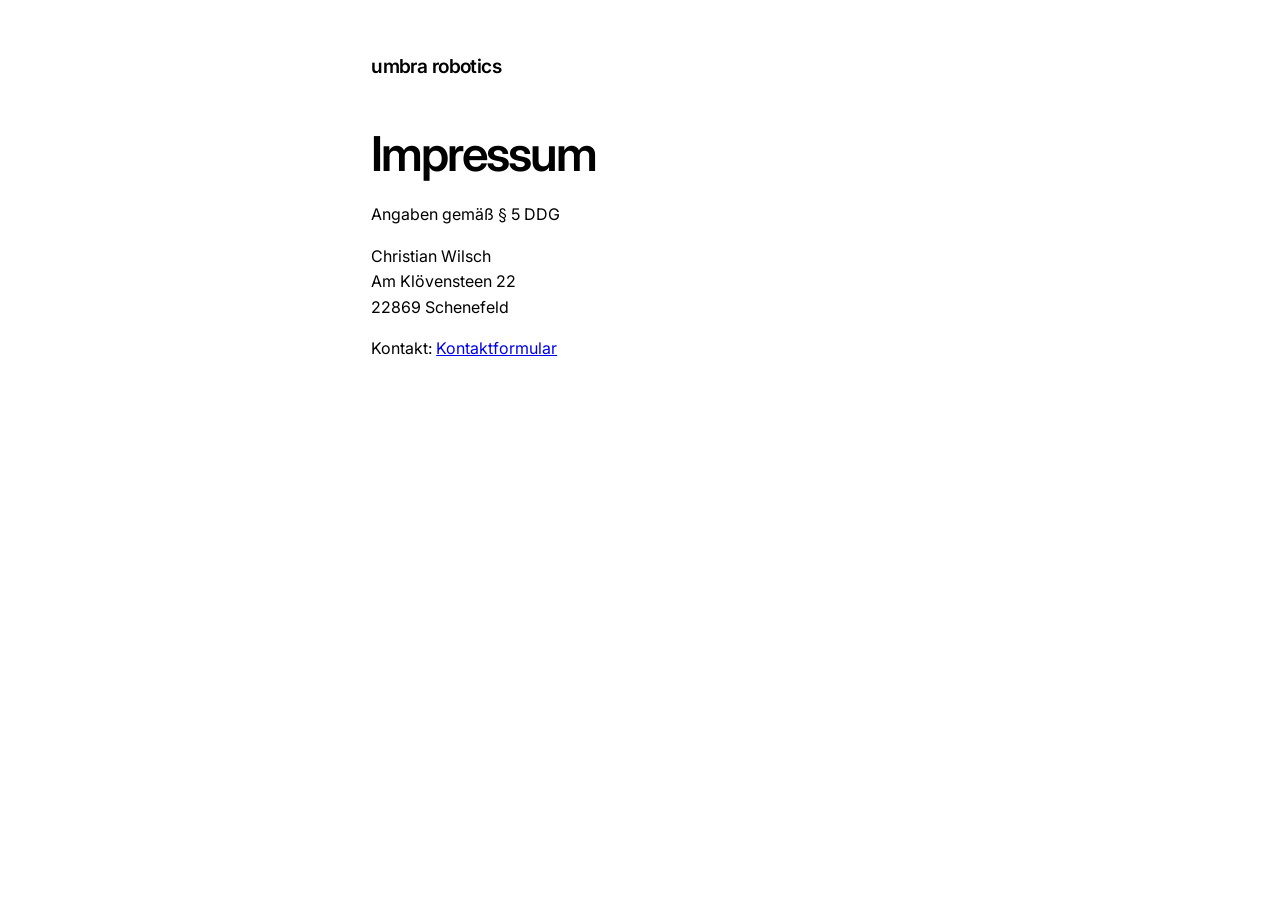
==== impressum.html @ 7c784b23 "Sprechblasen sauber nacheinander einblenden, CSS-Cache umgehen Co-Authored-By: Claude Opus 5.5 <nore" ====
<!DOCTYPE html>
<html lang="de">
<head>
  <meta charset="UTF-8">
  <meta name="viewport" content="width=device-width, initial-scale=1.0">
  <title>Impressum – umbra robotics</title>
  <meta name="robots" content="noindex">
  <link rel="icon" type="image/png" href="Screenshot 2026-02-05 191718.png">
  <link href="https://fonts.googleapis.com/css2?family=Inter:wght@400;500;600&display=swap" rel="stylesheet">
  <link rel="stylesheet" href="style.css?v=20261013b">
</head>
<body>
  <main class="page">
    <a class="wordmark" href="./">umbra robotics</a>
    <h1>Impressum</h1>
    <p>Angaben gemäß § 5 DDG</p>
    <p>Christian Wilsch<br>Am Klövensteen 22<br>22869 Schenefeld</p>
    <p>Kontakt: <a href="./#kontakt">Kontaktformular</a></p>
  </main>
</body>
</html>
---- style.css ----
:root {
  --black: #000;
  --white: #fff;
  --grey: #8a8a8a;
  --line: #e4e4e4;
  --gutter: clamp(16px, 4vw, 56px);
}

* { box-sizing: border-box; }

html { scroll-behavior: smooth; }

html, body {
  margin: 0;
  background: var(--white);
  color: var(--black);
  font-family: Inter, system-ui, sans-serif;
  -webkit-font-smoothing: antialiased;
}

/* Hero */

.hero {
  position: relative;
  min-height: 100svh;
  display: flex;
  flex-direction: column;
  justify-content: space-between;
  padding: var(--gutter);
  overflow: hidden;
  isolation: isolate;
  background: var(--black);
  color: var(--white);
}

.hero-video {
  position: absolute;
  inset: 0;
  width: 100%;
  height: 100%;
  object-fit: cover;
  z-index: -1;
}

/* dunkelt nur die Ränder ab, Pepper in der Mitte bleibt hell */
.hero::after {
  content: "";
  position: absolute;
  inset: 0;
  z-index: -1;
  background:
    linear-gradient(to bottom, rgb(0 0 0 / .45), transparent 22%),
    linear-gradient(to top, rgb(0 0 0 / .9) 20%, rgb(0 0 0 / .55) 45%, transparent 70%);
}

.bar {
  display: flex;
  justify-content: space-between;
  align-items: center;
}

.wordmark {
  font-weight: 600;
  font-size: 1.2rem;
  letter-spacing: -0.03em;
}

.bar-link {
  color: inherit;
  text-decoration: none;
  font-weight: 500;
}
.bar-link:hover { opacity: .7; }

.hero-text { max-width: 40rem; margin: 0 auto; text-align: center; }

h1 {
  margin: 0 0 0.35em;
  font-size: clamp(2.6rem, 6.5vw, 5.25rem);
  font-weight: 600;
  line-height: 1;
  letter-spacing: -0.045em;
}

.hero-text p {
  margin: 0 0 1.75rem;
  font-size: clamp(1.05rem, 1.5vw, 1.2rem);
  line-height: 1.45;
  color: #d6d6d6;
  max-width: 28rem;
  margin-left: auto;
  margin-right: auto;
}

.btn {
  display: inline-block;
  padding: 0.95em 1.7em;
  border: 0;
  border-radius: 999px;
  background: var(--white);
  color: var(--black);
  font: 600 1rem/1 Inter, system-ui, sans-serif;
  text-decoration: none;
  cursor: pointer;
}
.btn:hover { opacity: .85; }
.btn-dark { background: var(--black); color: var(--white); }

/* So funktioniert's */

.how {
  max-width: 72rem;
  margin: 0 auto;
  text-align: center;
  padding: clamp(64px, 12vw, 140px) var(--gutter) 0;
}

.steps {
  list-style: none;
  margin: 2.5rem 0 0;
  padding: 0;
  display: grid;
  grid-template-columns: repeat(auto-fit, minmax(15rem, 1fr));
  gap: 2.5rem;
  counter-reset: step;
}

.steps li { counter-increment: step; }

.steps li::before {
  content: counter(step);
  display: grid;
  place-items: center;
  width: 2.5rem;
  height: 2.5rem;
  margin: 0 auto 1.25rem;
  border-radius: 50%;
  background: var(--black);
  color: var(--white);
  font-weight: 600;
}

h3 {
  margin: 0 0 0.5rem;
  font-size: 1.3rem;
  font-weight: 600;
  letter-spacing: -0.02em;
  line-height: 1.25;
}

.steps p {
  color: var(--grey);
  line-height: 1.5;
  max-width: 22rem;
  margin: 0 auto;
}

/* Tablet-Mockup */

.device {
  margin: clamp(48px, 8vw, 96px) 0 0;
  padding: clamp(32px, 7vw, 96px) clamp(16px, 5vw, 80px);
  border-radius: 28px;
  background: radial-gradient(120% 90% at 50% 0%, #fafafa, #e9e9eb);
  text-align: center;
}

.tablet {
  max-width: 760px;
  margin: 0 auto;
  padding: clamp(10px, 1.8vw, 18px);
  border-radius: clamp(18px, 3vw, 34px);
  background: linear-gradient(145deg, #2a2a2c, #0a0a0a);
  box-shadow:
    inset 0 0 0 1.5px #3a3a3c,
    0 2px 4px rgb(0 0 0 / .08),
    0 30px 60px -20px rgb(0 0 0 / .35),
    0 60px 120px -40px rgb(0 0 0 / .25);
}

.screen {
  position: relative;
  container-type: inline-size;
  aspect-ratio: 16 / 10;
  border-radius: clamp(10px, 1.8vw, 18px);
  overflow: hidden;
  text-align: left;
}

.slide {
  position: absolute;
  inset: 0;
  display: grid;
  grid-template-columns: 1.05fr 1fr;
  gap: clamp(8px, 1.6vw, 16px);
  padding: clamp(8px, 1.6vw, 16px);
  background: #eef0f3;
  color: #111;
  opacity: 0;
  transition: opacity .8s ease;
}
.slide.is-active { opacity: 1; }

.slide-solar  { --brand: #e8590c; }
.slide-kueche { --brand: #1f6fd6; }
.slide-kaffee { --brand: #7a4a2a; }

.slide-photo {
  position: relative;
  border-radius: clamp(8px, 1.4vw, 14px);
  background: center / cover no-repeat;
}

.slide-logo {
  position: absolute;
  top: 6%;
  left: 5%;
  display: inline-flex;
  align-items: center;
  gap: 0.45em;
  padding: 0.35em 0.75em 0.35em 0.35em;
  border-radius: 0.6em;
  background: rgb(255 255 255 / .94);
  box-shadow: 0 2px 8px rgb(0 0 0 / .12);
  font-size: clamp(0.5rem, 1.2vw, 0.8rem);
  font-size: 2.3cqw;
  font-weight: 600;
}

.slide-mark {
  display: grid;
  place-items: center;
  width: 1.8em;
  height: 1.8em;
  border-radius: 0.45em;
  background: var(--brand);
  color: #fff;
}

.slide-side {
  display: flex;
  flex-direction: column;
  justify-content: space-between;
  gap: 6%;
}

.slide-title {
  margin: 0;
  padding: 2% 2% 0 0;
  font-size: clamp(0.8rem, 2.6vw, 1.9rem);
  font-size: 4.6cqw;
  font-weight: 700;
  line-height: 1.15;
  letter-spacing: -0.02em;
}

.slide-button {
  height: 55%;
  display: flex;
  flex-direction: column;
  align-items: center;
  justify-content: center;
  gap: 0.7em;
  border-radius: clamp(8px, 1.4vw, 14px);
  background: var(--brand);
  color: #fff;
  font-size: clamp(0.6rem, 1.7vw, 1.25rem);
  font-size: 3.1cqw;
  font-weight: 600;
}

.slide-button svg {
  width: 2.6em;
  height: 2.6em;
  padding: 0.5em;
  border-radius: 50%;
  box-shadow: 0 0 0 1.5px rgb(255 255 255 / .55), 0 0 0 0.45em rgb(255 255 255 / .12);
}

/* Gesprächsbeispiel unter dem Tablet */

.chat {
  display: grid;
  max-width: 560px;
  margin: clamp(28px, 4vw, 44px) auto 0;
  text-align: left;
}

.chat-set {
  grid-area: 1 / 1;
  display: grid;
  gap: 10px;
  opacity: 0;
  transition: opacity .4s ease;
}
.chat-set.is-active { opacity: 1; transition-delay: .45s; }

.bubble {
  max-width: 80%;
  margin: 0;
  padding: 0.75em 1.1em;
  border-radius: 20px;
  font-size: clamp(0.95rem, 1.6vw, 1.05rem);
  line-height: 1.4;
}

.bubble-visitor {
  justify-self: end;
  background: #fff;
  color: var(--black);
  border-bottom-right-radius: 6px;
  box-shadow: 0 1px 2px rgb(0 0 0 / .06);
}

.bubble-pepper {
  justify-self: start;
  background: var(--black);
  color: var(--white);
  border-bottom-left-radius: 6px;
}
.bubble-pepper::before {
  content: "Pepper";
  display: block;
  margin-bottom: 0.2em;
  font-size: 0.75em;
  font-weight: 600;
  opacity: .6;
}

.device figcaption {
  margin-top: clamp(24px, 4vw, 40px);
  font-size: 0.9rem;
  color: var(--grey);
}

/* Preis */

.price {
  max-width: 72rem;
  margin: clamp(64px, 12vw, 140px) auto 0;
  text-align: center;
  padding: 0 var(--gutter);
}

.price-amount {
  margin: 0;
  font-size: clamp(3.5rem, 11vw, 8rem);
  font-weight: 600;
  letter-spacing: -0.06em;
  line-height: 1;
}

.price-amount sup {
  font-size: 0.35em;
  vertical-align: super;
  margin-left: 0.05em;
  letter-spacing: 0;
}

.price-note {
  max-width: 34rem;
  margin: 2rem auto 0;
  font-size: 0.8rem;
  line-height: 1.5;
  color: var(--grey);
}

.price-unit {
  margin: 0.4rem 0 2rem;
  font-size: 1.25rem;
  color: var(--grey);
}

/* Kontakt */

.contact {
  width: calc(100% - 2 * var(--gutter));
  max-width: 40rem;
  margin: clamp(64px, 12vw, 140px) auto;
  padding: clamp(32px, 6vw, 64px);
  border-radius: 28px;
  background: var(--black);
  color: var(--white);
  text-align: center;
}

h2 {
  margin: 0 0 0.4em;
  font-size: clamp(2rem, 4.5vw, 3rem);
  font-weight: 600;
  letter-spacing: -0.04em;
  line-height: 1.05;
}

.lead {
  margin: 0 auto 2.5rem;
  max-width: 26rem;
  color: var(--grey);
  font-size: 1.1rem;
  line-height: 1.45;
}

form { display: grid; gap: 1.25rem; text-align: left; }

label {
  display: grid;
  gap: 0.4rem;
  font-size: 0.9rem;
  font-weight: 500;
}

input, textarea {
  width: 100%;
  padding: 0.9em 1em;
  border: 1px solid #2c2c2e;
  border-radius: 12px;
  background: #1c1c1e;
  font: 400 1rem/1.4 Inter, system-ui, sans-serif;
  color: var(--white);
}
input::placeholder, textarea::placeholder { color: #6e6e73; }
input:focus, textarea:focus { outline: none; border-color: var(--white); }
textarea { resize: vertical; }

form .btn { width: 100%; margin-top: 0.5rem; }

.honey { display: none; }

.thanks {
  display: none;
  margin: 0 0 2rem;
  padding: 1em 1.2em;
  border-radius: 12px;
  background: var(--white);
  color: var(--black);
  font-weight: 500;
}
.thanks:target { display: block; }

/* Footer und Unterseiten */

.footer {
  display: flex;
  justify-content: space-between;
  padding: 24px var(--gutter);
  border-top: 1px solid var(--line);
  font-size: 0.875rem;
  color: var(--grey);
}
.footer a { color: inherit; }

.page {
  max-width: 40rem;
  margin: 0 auto;
  padding: var(--gutter);
  line-height: 1.6;
}
.page .wordmark { color: var(--black); text-decoration: none; }
.page h1 { font-size: clamp(2rem, 5vw, 3rem); margin: 3rem 0 1.5rem; }

a:focus-visible, button:focus-visible {
  outline: 3px solid currentColor;
  outline-offset: 4px;
}

@media (max-width: 640px) {
  .hero::after {
    background:
      linear-gradient(to bottom, rgb(0 0 0 / .45), transparent 20%),
      linear-gradient(to top, rgb(0 0 0 / .92) 25%, transparent 65%);
  }
  .steps { gap: 2rem; }
  .device { padding: 28px 12px; border-radius: 22px; }
  .tablet { padding: 7px; border-radius: 16px; }
  .screen { border-radius: 10px; }
}

@media (prefers-reduced-motion: reduce) {
  html { scroll-behavior: auto; }
  .hero-video { display: none; }
  .hero { background: url("hero.jpg") center / cover; }
}
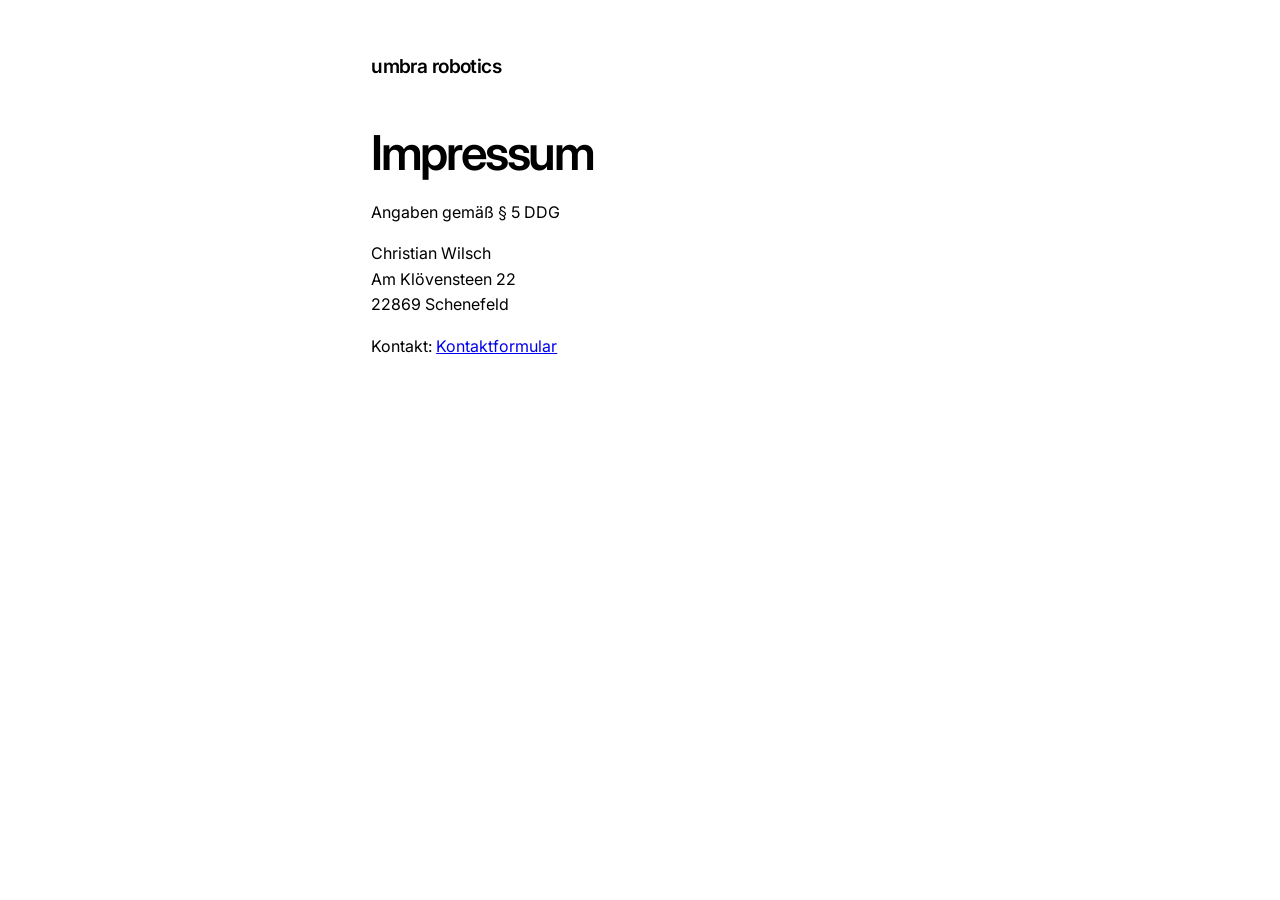
==== commit 75709eeb: "Hero-Überschrift linksbündig und groß, Schritt-Nummern zurück Co-Authored-By: Claude Opus 5.5 <norep" ====
--- a/impressum.html
+++ b/impressum.html
@@ -7,7 +7,7 @@
   <meta name="robots" content="noindex">
   <link rel="icon" type="image/png" href="Screenshot 2026-02-05 191718.png">
   <link href="https://fonts.googleapis.com/css2?family=Inter:wght@400;500;600&display=swap" rel="stylesheet">
-  <link rel="stylesheet" href="style.css?v=20261013b">
+  <link rel="stylesheet" href="style.css?v=20261013d">
 </head>
 <body>
   <main class="page">
--- a/style.css
+++ b/style.css
@@ -50,10 +50,14 @@
   z-index: -1;
   background:
     linear-gradient(to bottom, rgb(0 0 0 / .45), transparent 22%),
-    linear-gradient(to top, rgb(0 0 0 / .9) 20%, rgb(0 0 0 / .55) 45%, transparent 70%);
+    linear-gradient(to top, rgb(0 0 0 / .9) 15%, rgb(0 0 0 / .5) 42%, transparent 68%),
+    linear-gradient(to right, rgb(0 0 0 / .45), transparent 55%);
 }
 
 .bar {
+  width: 100%;
+  max-width: 72rem;
+  margin: 0 auto;
   display: flex;
   justify-content: space-between;
   align-items: center;
@@ -72,14 +76,14 @@
 }
 .bar-link:hover { opacity: .7; }
 
-.hero-text { max-width: 40rem; margin: 0 auto; text-align: center; }
+.hero-text { width: 100%; max-width: 72rem; margin: 0 auto; text-align: left; }
 
 h1 {
   margin: 0 0 0.35em;
-  font-size: clamp(2.6rem, 6.5vw, 5.25rem);
-  font-weight: 600;
-  line-height: 1;
-  letter-spacing: -0.045em;
+  font-size: clamp(3.25rem, 9vw, 8.5rem);
+  font-weight: 600;
+  line-height: 0.95;
+  letter-spacing: -0.05em;
 }
 
 .hero-text p {
@@ -87,9 +91,7 @@
   font-size: clamp(1.05rem, 1.5vw, 1.2rem);
   line-height: 1.45;
   color: #d6d6d6;
-  max-width: 28rem;
-  margin-left: auto;
-  margin-right: auto;
+  max-width: 30rem;
 }
 
 .btn {
@@ -115,18 +117,36 @@
   padding: clamp(64px, 12vw, 140px) var(--gutter) 0;
 }
 
+.how h2 {
+  max-width: 18em;
+  text-wrap: balance;
+  margin: 0 auto;
+  font-size: clamp(2.25rem, 5.5vw, 4.5rem);
+  line-height: 1.02;
+  letter-spacing: -0.045em;
+}
+
 .steps {
   list-style: none;
-  margin: 2.5rem 0 0;
+  max-width: 64rem;
+  margin: clamp(40px, 6vw, 72px) auto 0;
   padding: 0;
   display: grid;
-  grid-template-columns: repeat(auto-fit, minmax(15rem, 1fr));
-  gap: 2.5rem;
-  counter-reset: step;
-}
-
+  grid-template-columns: repeat(3, 1fr);
+  gap: clamp(2rem, 4vw, 3.5rem);
+}
+
+.steps li {
+  font-size: clamp(1.2rem, 1.7vw, 1.5rem);
+  font-weight: 500;
+  line-height: 1.3;
+  letter-spacing: -0.02em;
+  color: var(--grey);
+}
+.steps strong { color: var(--black); font-weight: 600; }
+
+.steps { counter-reset: step; }
 .steps li { counter-increment: step; }
-
 .steps li::before {
   content: counter(step);
   display: grid;
@@ -137,22 +157,9 @@
   border-radius: 50%;
   background: var(--black);
   color: var(--white);
-  font-weight: 600;
-}
-
-h3 {
-  margin: 0 0 0.5rem;
-  font-size: 1.3rem;
-  font-weight: 600;
-  letter-spacing: -0.02em;
-  line-height: 1.25;
-}
-
-.steps p {
-  color: var(--grey);
-  line-height: 1.5;
-  max-width: 22rem;
-  margin: 0 auto;
+  font-size: 1rem;
+  font-weight: 600;
+  letter-spacing: 0;
 }
 
 /* Tablet-Mockup */
@@ -350,9 +357,13 @@
   line-height: 1;
 }
 
+.price-amount span { position: relative; }
+
 .price-amount sup {
+  position: absolute;
+  top: 0.15em;
+  left: 100%;
   font-size: 0.35em;
-  vertical-align: super;
   margin-left: 0.05em;
   letter-spacing: 0;
 }
@@ -440,6 +451,9 @@
 /* Footer und Unterseiten */
 
 .footer {
+  max-width: 72rem;
+  margin: 0 auto;
+  box-sizing: content-box;
   display: flex;
   justify-content: space-between;
   padding: 24px var(--gutter);
@@ -467,9 +481,9 @@
   .hero::after {
     background:
       linear-gradient(to bottom, rgb(0 0 0 / .45), transparent 20%),
-      linear-gradient(to top, rgb(0 0 0 / .92) 25%, transparent 65%);
+      linear-gradient(to top, rgb(0 0 0 / .95), rgb(0 0 0 / .85) 30%, transparent 70%);
   }
-  .steps { gap: 2rem; }
+  .steps { grid-template-columns: 1fr; max-width: 24rem; gap: 1.75rem; }
   .device { padding: 28px 12px; border-radius: 22px; }
   .tablet { padding: 7px; border-radius: 16px; }
   .screen { border-radius: 10px; }
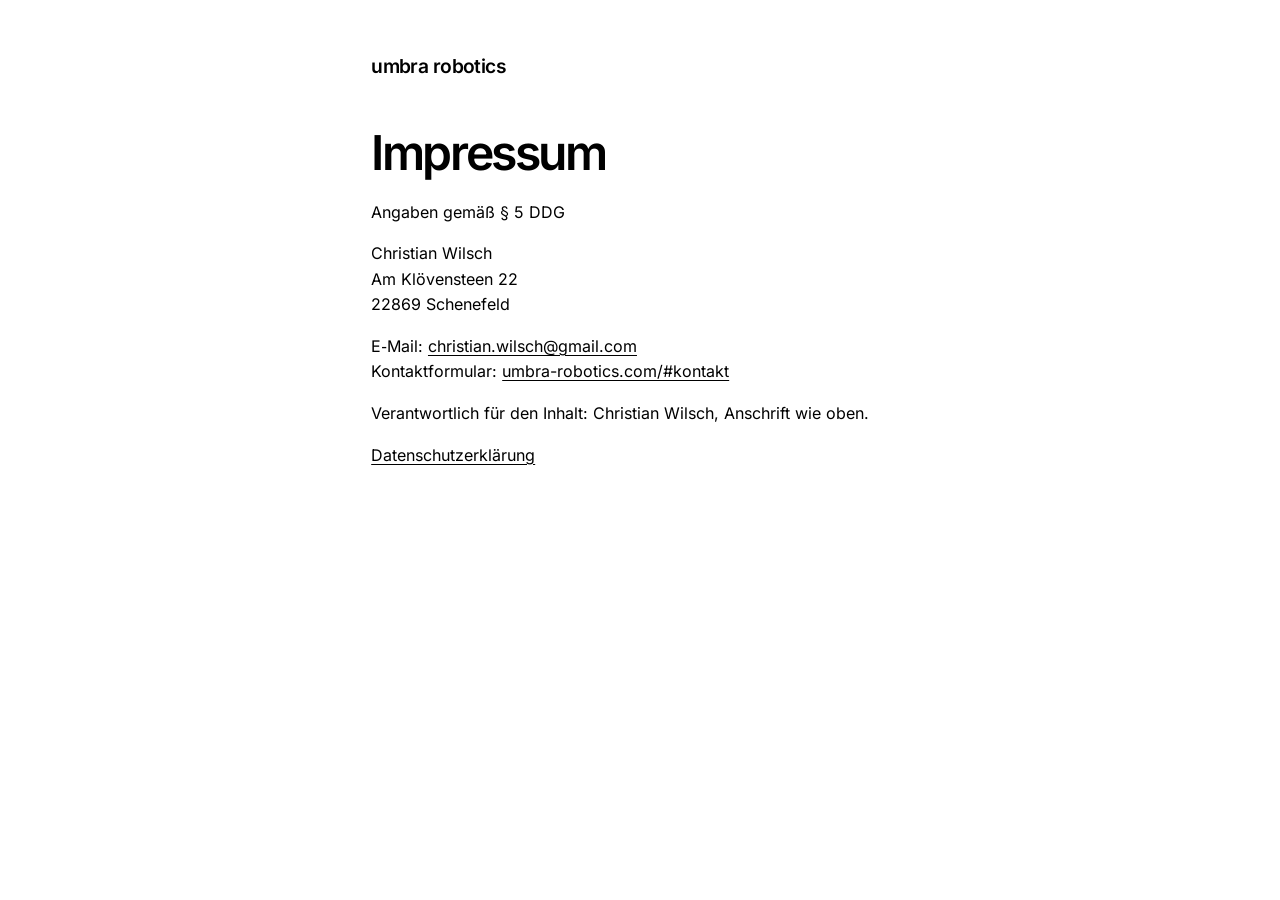
==== commit e14d9d54: "Datenschutzerklärung, E-Mail im Impressum, Schrift selbst gehostet, Preis-Hinweis Co-Authored-By: Cl" ====
--- a/impressum.html
+++ b/impressum.html
@@ -6,8 +6,8 @@
   <title>Impressum – umbra robotics</title>
   <meta name="robots" content="noindex">
   <link rel="icon" type="image/png" href="Screenshot 2026-02-05 191718.png">
-  <link href="https://fonts.googleapis.com/css2?family=Inter:wght@400;500;600&display=swap" rel="stylesheet">
-  <link rel="stylesheet" href="style.css?v=20261013d">
+  <link rel="preload" href="fonts/inter-latin.woff2" as="font" type="font/woff2" crossorigin>
+  <link rel="stylesheet" href="style.css?v=20261013i">
 </head>
 <body>
   <main class="page">
@@ -15,7 +15,9 @@
     <h1>Impressum</h1>
     <p>Angaben gemäß § 5 DDG</p>
     <p>Christian Wilsch<br>Am Klövensteen 22<br>22869 Schenefeld</p>
-    <p>Kontakt: <a href="./#kontakt">Kontaktformular</a></p>
+    <p>E‑Mail: <a href="mailto:christian.wilsch@gmail.com">christian.wilsch@gmail.com</a><br>Kontaktformular: <a href="./#kontakt">umbra-robotics.com/#kontakt</a></p>
+    <p>Verantwortlich für den Inhalt: Christian Wilsch, Anschrift wie oben.</p>
+    <p><a href="datenschutz.html">Datenschutzerklärung</a></p>
   </main>
 </body>
 </html>
--- a/style.css
+++ b/style.css
@@ -1,3 +1,21 @@
+/* Inter, selbst gehostet (kein Abruf bei Google) */
+@font-face {
+  font-family: Inter;
+  font-style: normal;
+  font-weight: 100 900;
+  font-display: swap;
+  src: url("fonts/inter-latin.woff2") format("woff2");
+  unicode-range: U+0000-00FF, U+0131, U+0152-0153, U+02BB-02BC, U+02C6, U+02DA, U+02DC, U+0304, U+0308, U+0329, U+2000-206F, U+20AC, U+2122, U+2191, U+2193, U+2212, U+2215, U+FEFF, U+FFFD;
+}
+@font-face {
+  font-family: Inter;
+  font-style: normal;
+  font-weight: 100 900;
+  font-display: swap;
+  src: url("fonts/inter-latin-ext.woff2") format("woff2");
+  unicode-range: U+0100-02BA, U+02BD-02C5, U+02C7-02CC, U+02CE-02D7, U+02DD-02FF, U+1D00-1DBF, U+1E00-1E9F, U+1EF2-1EFF, U+2020, U+20A0-20AB, U+20AD-20C4, U+2113, U+2C60-2C7F, U+A720-A7FF;
+}
+
 :root {
   --black: #000;
   --white: #fff;
@@ -55,9 +73,6 @@
 }
 
 .bar {
-  width: 100%;
-  max-width: 72rem;
-  margin: 0 auto;
   display: flex;
   justify-content: space-between;
   align-items: center;
@@ -76,7 +91,8 @@
 }
 .bar-link:hover { opacity: .7; }
 
-.hero-text { width: 100%; max-width: 72rem; margin: 0 auto; text-align: left; }
+.hero-text { text-align: left; }
+.hero-text h1 { max-width: 9.5em; }
 
 h1 {
   margin: 0 0 0.35em;
@@ -390,8 +406,8 @@
   margin: clamp(64px, 12vw, 140px) auto;
   padding: clamp(32px, 6vw, 64px);
   border-radius: 28px;
-  background: var(--black);
-  color: var(--white);
+  background: #f5f5f7;
+  color: #1d1d1f;
   text-align: center;
 }
 
@@ -406,7 +422,7 @@
 .lead {
   margin: 0 auto 2.5rem;
   max-width: 26rem;
-  color: var(--grey);
+  color: #6e6e73;
   font-size: 1.1rem;
   line-height: 1.45;
 }
@@ -423,14 +439,14 @@
 input, textarea {
   width: 100%;
   padding: 0.9em 1em;
-  border: 1px solid #2c2c2e;
+  border: 1px solid #d2d2d7;
   border-radius: 12px;
-  background: #1c1c1e;
+  background: var(--white);
   font: 400 1rem/1.4 Inter, system-ui, sans-serif;
-  color: var(--white);
-}
-input::placeholder, textarea::placeholder { color: #6e6e73; }
-input:focus, textarea:focus { outline: none; border-color: var(--white); }
+  color: #1d1d1f;
+}
+input::placeholder, textarea::placeholder { color: #86868b; }
+input:focus, textarea:focus { outline: none; border-color: #0071e3; box-shadow: 0 0 0 3px rgb(0 113 227 / .2); }
 textarea { resize: vertical; }
 
 form .btn { width: 100%; margin-top: 0.5rem; }
@@ -438,22 +454,27 @@
 .honey { display: none; }
 
 .thanks {
-  display: none;
   margin: 0 0 2rem;
   padding: 1em 1.2em;
   border-radius: 12px;
-  background: var(--white);
-  color: var(--black);
+  background: #1d1d1f;
+  color: var(--white);
   font-weight: 500;
 }
-.thanks:target { display: block; }
+.thanks[hidden], .form-error[hidden] { display: none; }
+
+.form-error {
+  margin: 0;
+  color: #b42318;
+  font-size: 0.9rem;
+  text-align: center;
+}
+
+form .btn:disabled { opacity: .6; cursor: wait; }
 
 /* Footer und Unterseiten */
 
 .footer {
-  max-width: 72rem;
-  margin: 0 auto;
-  box-sizing: content-box;
   display: flex;
   justify-content: space-between;
   padding: 24px var(--gutter);
@@ -462,6 +483,19 @@
   color: var(--grey);
 }
 .footer a { color: inherit; }
+.footer-links { display: flex; gap: 1.25rem; }
+
+.form-hint {
+  margin: 0;
+  font-size: 0.8rem;
+  line-height: 1.45;
+  color: #6e6e73;
+  text-align: center;
+}
+.form-hint a { color: inherit; }
+
+.page a { color: inherit; text-underline-offset: 3px; }
+.page h2 { font-size: 1.25rem; letter-spacing: -0.02em; margin: 2rem 0 0.5rem; }
 
 .page {
   max-width: 40rem;
